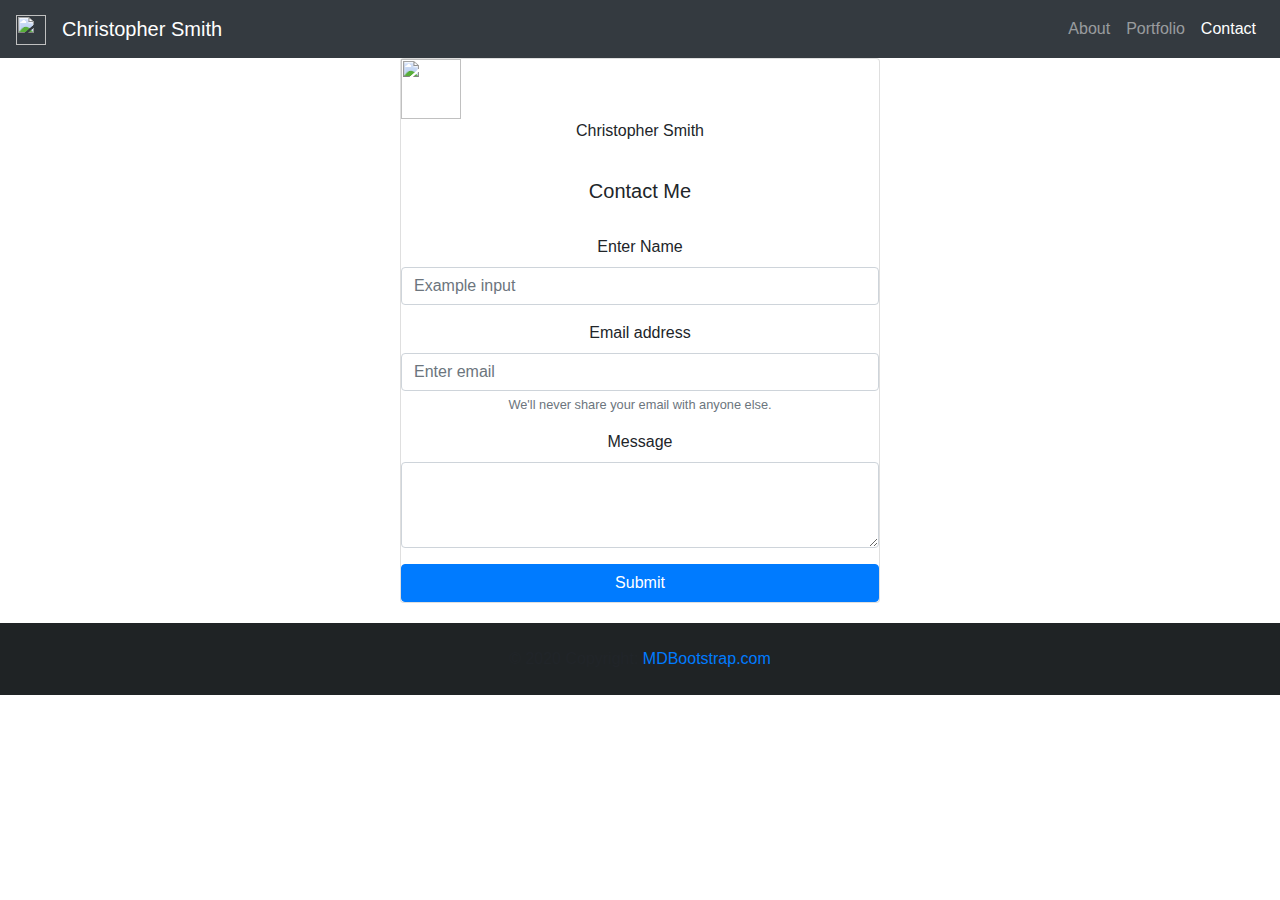
==== contact.html @ 2a135521 "add" ====
<!DOCTYPE html>
<html lang="en">
  <head>
    <link rel="stylesheet" type="text/css" href="style.css">
    <link rel="stylesheet" href="https://stackpath.bootstrapcdn.com/bootstrap/4.4.1/css/bootstrap.min.css" integrity="sha384-Vkoo8x4CGsO3+Hhxv8T/Q5PaXtkKtu6ug5TOeNV6gBiFeWPGFN9MuhOf23Q9Ifjh" crossorigin="anonymous">
    <script src="https://stackpath.bootstrapcdn.com/bootstrap/4.4.1/js/bootstrap.min.js" integrity="sha384-wfSDF2E50Y2D1uUdj0O3uMBJnjuUD4Ih7YwaYd1iqfktj0Uod8GCExl3Og8ifwB6" crossorigin="anonymous"></script>
    <link href="https://img.icons8.com/color/2x/c-sharp-logo.png" rel="icon" type="image/x-icon" />
    <meta charset="UTF-8" />
    <meta name="viewport" content="width=device-width, initial-scale=1.0">

    <title>Christopher R. Smith </title>
    <nav class="navbar navbar-expand-lg navbar-dark bg-dark">
        <a class="navbar-brand" href="#">
            <img src="https://img.icons8.com/color/2x/c-sharp-logo.png" width="30" height="30" alt="">
          </a>
        <button class="navbar-toggler" type="button" data-toggle="collapse" data-target="#navbarSupportedContent" aria-controls="navbarSupportedContent" aria-expanded="false" aria-label="Toggle navigation">
          <span class="navbar-toggler-icon"></span>
        </button>
        <a class="navbar-brand" href="#">Christopher Smith</a>
      
        <div class="collapse navbar-collapse justify-content-end" id="navbarSupportedContent">
          <ul class="navbar-nav ">
            <li class="nav-item ">
              <a class="nav-link" href="index.html">About <span class="sr-only">(current)</span></a>
            </li>
            <li class="nav-item">
              <a class="nav-link" href="portfolio.html">Portfolio</a>
            </li>
            <li class="nav-item active">
                <a class="nav-link" href="contact.html">Contact</a>
              </li>
              </div>
            </li>                       
          </ul>
        </div>
      </nav>

      <body>

        <center><section class="card" style="width: 30rem;">
            <img src="https://img.icons8.com/color/2x/c-sharp-logo.png" width="60" height="60" alt="">
            <P>Christopher Smith</P>
            <div class="card-body">
              <h5 class="card-title">Contact Me</h5>
            </div> 
            <div class="form-group">
                <label for="formGroupExampleInput">Enter Name</label>
                <input type="text" class="form-control" id="formGroupExampleInput" placeholder="Example input">
              </div>

    
            <div class="form-group">
                <label for="exampleInputEmail1">Email address</label>
                <input type="email" class="form-control" id="exampleInputEmail1" aria-describedby="emailHelp" placeholder="Enter email">
                <small id="emailHelp" class="form-text text-muted">We'll never share your email with anyone else.</small>
              </div>
              <div class="form-group">
                <label for="exampleFormControlTextarea1">Message</label>
                <textarea class="form-control" id="exampleFormControlTextarea1" rows="3"></textarea>
              </div>
              <button type="submit" class="btn btn-primary">Submit</button>
        </section></center>
        <footer class="page-footer font-small blue">

            <!-- Copyright -->
            <div class="footer-copyright footer-copyright-expand-lg text-center py-4">© 2020 Copyright:
              <a href="https://mdbootstrap.com/"> MDBootstrap.com</a>
            </div>
            <!-- Copyright -->
          
          </footer>
          <!-- Footer -->

      </body>
---- style.css ----
* {
    box-sizing: border-box;
}
  
  /* Center website */
  .main {
    max-width: 1000px;
    margin: auto;}
  }
  
  h1 {
    font-size: 50px;
    word-break: break-all;
  }
  
  .row {
    margin: 8px -16px;
  }
  
  /* Add padding BETWEEN each column (if you want) */
  .row,
  .row > .column {
    padding: 8px;
  }
  
  /* Create four equal columns that floats next to each other */
  .column {
    float: left;
    width: 25%;
  }
  
  /* Clear floats after rows */
  .row:after {
    content: "";
    display: table;
    clear: both;
  }
  
  /* Content */
  .content {
    background-color: white;
    padding: 10px;
  }
  
  /* Responsive layout - makes a two column-layout instead of four columns */
  @media screen and (max-width: 900px) {
    .column {
      width: 50%;
    }
  }
  
  /* Responsive layout - makes the two columns stack on top of each other instead of next to each other */
  @media screen and (max-width: 600px) {
    .column {
      width: 100%;
    }
  }
  .responsive {
    width: 100%;
    max-width: 400px;
    height: auto;
  }
  img:hover {
    box-shadow: 0 0 5px 5px rgba(45, 250, 3, 0.5);
  }

    h1 {

      color: rgb(72, 80, 87);
      font-size: 50pt;

    }
.footer-copyright {

    background-color: rgb(31, 35, 37);
    margin-top: 20px;
}
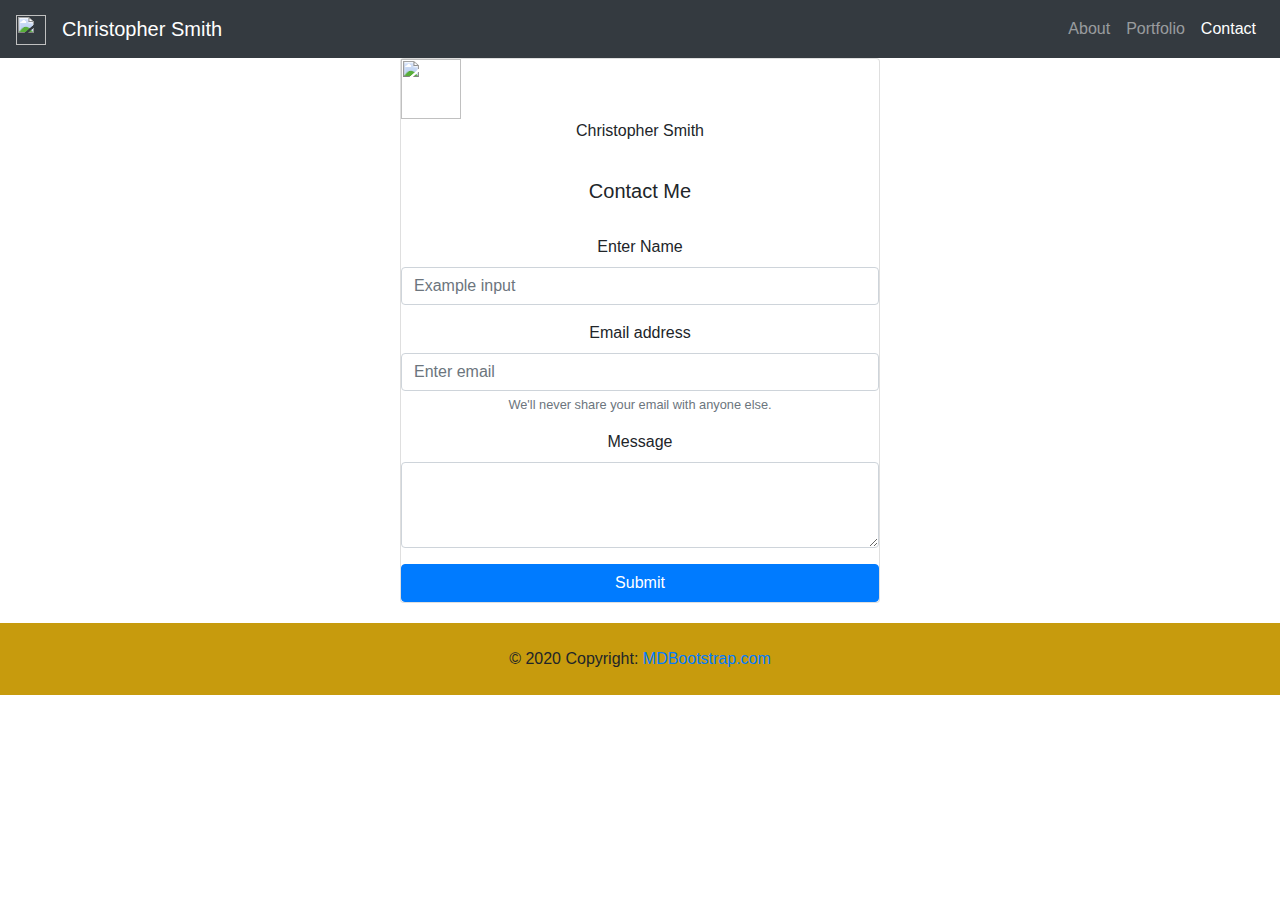
==== commit 10c21670: "A PLEASE" ====
--- a/contact.html
+++ b/contact.html
@@ -62,13 +62,13 @@
         </section></center>
         <footer class="page-footer font-small blue">
 
-            <!-- Copyright -->
+            
             <div class="footer-copyright footer-copyright-expand-lg text-center py-4">© 2020 Copyright:
-              <a href="https://mdbootstrap.com/"> MDBootstrap.com</a>
+              <a href="https://img.icons8.com/color/2x/c-sharp-logo.png">MDBootstrap.com</a>
             </div>
-            <!-- Copyright -->
+           
           
           </footer>
-          <!-- Footer -->
+         
 
       </body>--- a/style.css
+++ b/style.css
@@ -72,6 +72,6 @@
     }
 .footer-copyright {
 
-    background-color: rgb(31, 35, 37);
+    background-color: rgb(199, 155, 13);
     margin-top: 20px;
-}
+    
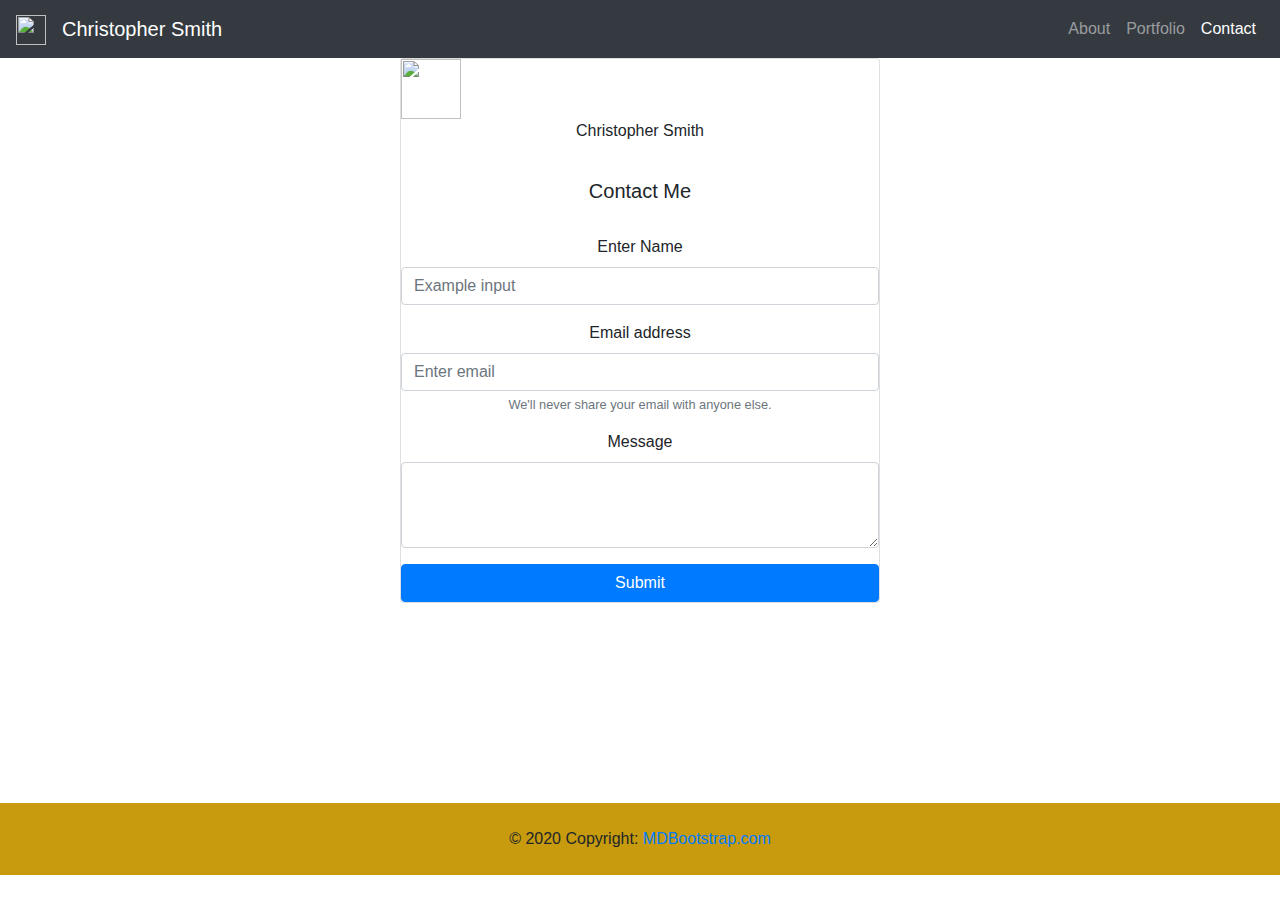
==== commit 65999c0b: "git this" ====
--- a/contact.html
+++ b/contact.html
@@ -40,24 +40,24 @@
         <center><section class="card" style="width: 30rem;">
             <img src="https://img.icons8.com/color/2x/c-sharp-logo.png" width="60" height="60" alt="">
             <P>Christopher Smith</P>
-            <div class="card-body">
+            <section class="card-body">
               <h5 class="card-title">Contact Me</h5>
-            </div> 
-            <div class="form-group">
+            </section> 
+            <section class="form-group">
                 <label for="formGroupExampleInput">Enter Name</label>
                 <input type="text" class="form-control" id="formGroupExampleInput" placeholder="Example input">
-              </div>
+            </section>
 
     
-            <div class="form-group">
+            <section class="form-group">
                 <label for="exampleInputEmail1">Email address</label>
                 <input type="email" class="form-control" id="exampleInputEmail1" aria-describedby="emailHelp" placeholder="Enter email">
                 <small id="emailHelp" class="form-text text-muted">We'll never share your email with anyone else.</small>
-              </div>
-              <div class="form-group">
+            </section>
+              <section class="form-group">
                 <label for="exampleFormControlTextarea1">Message</label>
                 <textarea class="form-control" id="exampleFormControlTextarea1" rows="3"></textarea>
-              </div>
+              </section>
               <button type="submit" class="btn btn-primary">Submit</button>
         </section></center>
         <footer class="page-footer font-small blue">
--- a/style.css
+++ b/style.css
@@ -73,5 +73,6 @@
 .footer-copyright {
 
     background-color: rgb(199, 155, 13);
-    margin-top: 20px;
+    margin-top: 200px;
     
+    